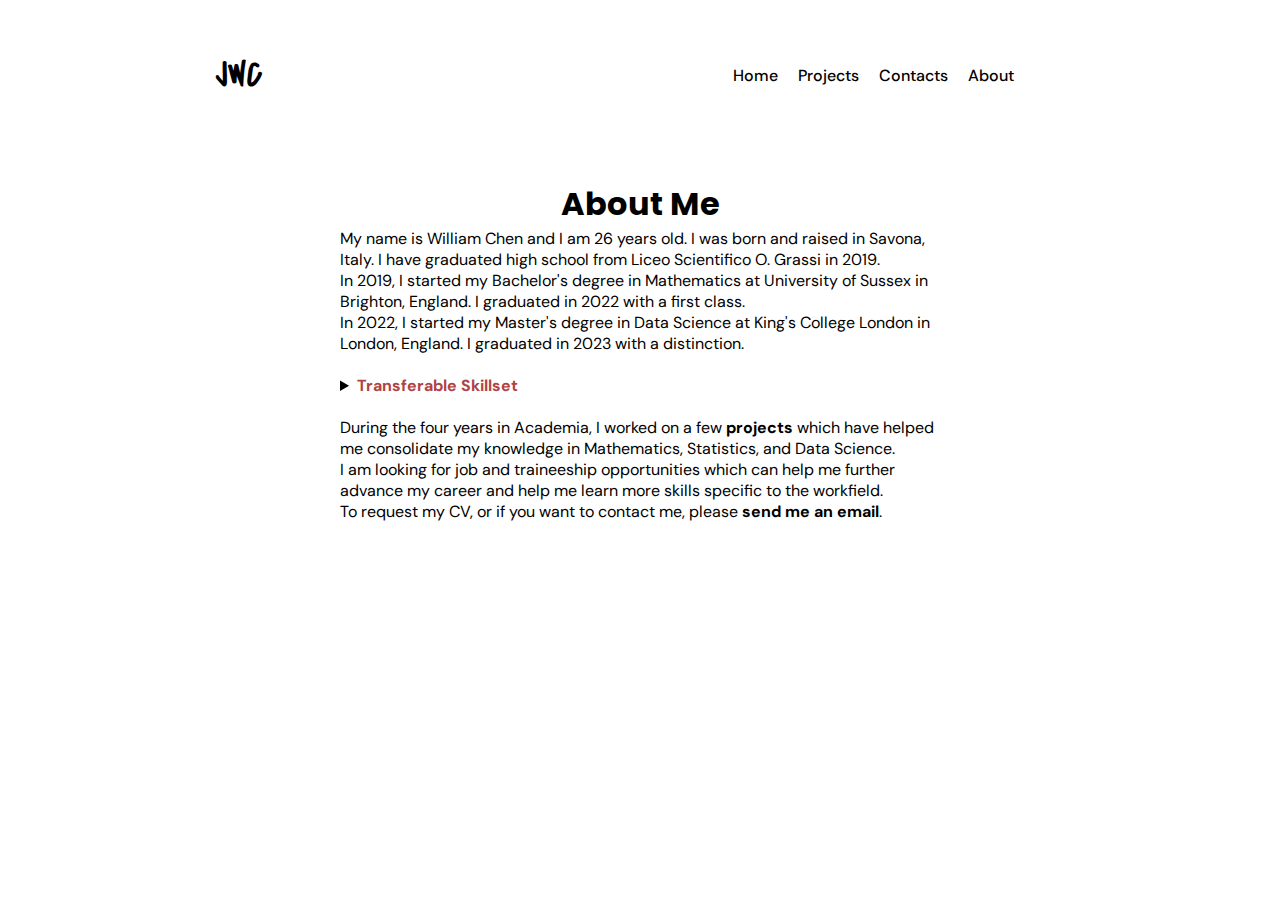
==== about/index.html @ cf8732d9 "Add files via upload" ====
<!DOCTYPE html>
<html>
    <head>
        <title>Jun William Chen</title>
        <meta charset="utf-8">
        <meta name="viewport" content="width=device-width">
        <link rel="apple-touch-icon" sizes="180x180" href="../assets/favicon_package_v0/apple-touch-icon.png">
        <link rel="icon" type="image/png" sizes="32x32" href="../assets/favicon_package_v0/favicon-32x32.png">
        <link rel="icon" type="image/png" sizes="16x16" href="../assets/favicon_package_v0/favicon-16x16.png">
        <link rel="manifest" href="../assets/favicon_package_v0/site.webmanifest">
        <link rel="mask-icon" href="../assets/favicon_package_v0/safari-pinned-tab.svg" color="#b24844">
        <meta name="msapplication-TileColor" content="#da532c">
        <meta name="theme-color" content="#ffffff">
        <link rel="stylesheet" href="style.css">
        <script src="https://code.jquery.com/jquery-3.7.1.min.js" integrity="sha256-/JqT3SQfawRcv/BIHPThkBvs0OEvtFFmqPF/lYI/Cxo=" crossorigin="anonymous"></script>
        <script src="https://cdnjs.cloudflare.com/ajax/libs/gsap/3.12.2/gsap.min.js"></script>
        <script src="../header.js"></script>
    </head>
    <body>
        <header>
            <div class="navbar">
                <span id="logo"><a href="../">JWC</a></span>
                <div class="right-topbar">
                    <ul id="navbar-links">
                        <li><a href="../">Home</a><div class="page-indicator"></div></li>
                        <li><a href="../projects/">Projects</a></li>
                        <li><a href="../contacts/">Contacts</a></li>
                        <li><a href="./" class="active-page">About</a></li>
                    </ul>
                    <span class="theme-btn"></span>
                </div>
            </div>
        </header>
        <div class="main-body">
            <div class="container">
                <div class="title">
                    <h1>About Me</h1>
                </div>
                <div class="QnA">
                    <p>My name is William Chen and I am <span id="age"><script>const date = new Date();document.querySelector('span#age').innerHTML = date.getFullYear() - 2000;</script></span> years old. I was born and raised in Savona, Italy. I have graduated high school from Liceo Scientifico O. Grassi in 2019.</p>
                    <p>In 2019, I started my Bachelor's degree in Mathematics at University of Sussex in Brighton, England. I graduated in 2022 with a first class.</p>
                    <p>In 2022, I started my Master's degree in Data Science at King's College London in London, England. I graduated in 2023 with a distinction.</p>
                    <br>
                    <details>
                        <summary><b>Transferable Skillset</b></summary>
                        <br>
                        <ol class="skillset">
                            <li>Data exploration and analysis</li>
                            <li>Data transformation, feature engineering, and cleaning</li>
                            <li>Statistical inference</li>
                            <li>Model estimation</li>
                            <li>Artificial intelligence and decision making</li>
                            <li>Pattern recognition (CNN) and reinforcement learning</li>
                            <li>Data mining</li>
                            <li>Big data technologies</li>
                            <li>Database management and warehousing (SQL & NoSQL)</li>
                            <li>Programming in Python, R, and JavaScript</li>
                            <li>Problem solving</li>
                            <li>Strong Mathematics background (Number theory, functional analysis, numerical analysis, group theory, linear algebra, etc.)</li>
                            <li>Project management and team work</li>
                        </ol>
                    </details>
                    <br>
                    <p>During the four years in Academia, I worked on a few <a href="../projects/">projects</a> which have helped me consolidate my knowledge in Mathematics, Statistics, and Data Science.</p>
                    <p>I am looking for job and traineeship opportunities which can help me further advance my career and help me learn more skills specific to the workfield.</p>
                    <p>To request my CV, or if you want to contact me, please <a href="../contacts/">send me an email</a>.</p>
                </div>
            </div>
        </div>
    </body>
</html>
---- about/style.css ----
@import url('https://fonts.googleapis.com/css2?family=Covered+By+Your+Grace&family=DM+Sans:opsz,wght@9..40,400;9..40,500;9..40,600;9..40,700;9..40,800;9..40,900;9..40,1000&family=Poppins:wght@400;500;600;700;800;900&display=swap');

.light-theme {
    --body-font-color: #393939;
    --body-bg-color: white;
    --selection-font-color: white;
    --selection-bg-color: #393939;
    --big-text-color: #393939;
    --link-font-color: maroon;
    --button-box-shadow: 3px 3px #393939;
    --button-box-shadow-hover: 6px 6px #393939;
    --page-indicator-color: #393939;
    --bullet-bg-color: black;
    --bullet-font-color: white;
}

.dark-theme {
    --body-font-color: white;
    --body-bg-color: #121212;
    --selection-font-color: white;
    --selection-bg-color: rgb(115, 157, 225);
    --big-text-color: #white;
    --link-font-color: rgb(206, 68, 68);
    --button-box-shadow: 3px 3px rgb(215, 120, 120);
    --button-box-shadow-hover: 6px 6px rgb(215, 120, 120);
    --page-indicator-color: white;
    --bullet-bg-color: white;
    --bullet-font-color: black;
}

*, html {
    margin: 0;
}

body {
    font-family: 'DM Sans';
    color: var(--body-font-color);
    background-color: var(--body-bg-color);
    transition: background-color .2s ease-out;
}

::selection {
    background-color: var(--selection-bg-color);
    color: var(--selection-font-color);
}

h1, h2, h3, h4 {
    font-family: 'Poppins';
    color: var(--big-text-color);
}

a {
    text-decoration: none;
    color: var(--link-font-color);
    font-weight: 700;
    transition: all .2s ease-in-out;
}

a:hover {
    color: #DABFBF;
}

b {
    color: #b04343;
}

button {
    border: 1px solid #393939;
    background-color: white;
    padding: 5px;
    border-radius: 8px;
    box-shadow: var(--button-box-shadow);
    cursor: pointer;
    transition: all .15s ease-out;
}

button:hover {
    box-shadow: var(--button-box-shadow-hover);
}

button > a {
    text-decoration: none;
    color: #393939;
    font-family: 'DM Sans';
    font-weight: 700;
    font-size: 12px;
}

header div.navbar {
    width: 100%;
    height: 150px;
    display: inline-flex;
    justify-content: space-around;
    flex-wrap: wrap;
    align-items: center;
}

span#logo > a {
    text-decoration: none;
    color: var(--big-text-color);
    font-weight: 900;
    font-size: 36px;
    font-family: 'Covered By Your Grace';
}

ul#navbar-links {
    position: relative;
    display: inline-flex;
    list-style: none;
    column-gap: 20px;
    margin-right: 50px;
}

ul#navbar-links > li > a {
    text-decoration: none;
    color: var(--big-text-color);
    font-size: 16px;
    font-weight: 500;
    transition: all .2s ease-in-out;
}

ul#navbar-links > li > a:hover {
    color: #DABFBF;
}

div {
    counter-reset: ol;
}

ol > li {
    list-style-position:outside;
    position: relative;
    margin-bottom: 3px;
    flex-wrap: wrap;
}

ol li::before {
    position: absolute;
    counter-increment: ol;
    content: counter(ol);
    display: inline-flex;
    background-color: var(--bullet-bg-color);
    border: 1px solid black;
    color: var(--bullet-font-color);
    border-radius: 100px;
    left: -23px;
    width: 17px;
    height: 17px;
    justify-content: center;
    align-items: center;
    font-weight: 600;
    font-size: 13px;
}

ol {
    list-style: none;
    padding: 0;
}

div.main-body {
    position: relative;
    width: 100%;
    display: flex;
    justify-content: center;
}

div.intro-pic {
    height: auto;
}

div.intro-btns {
    display: inline-flex;
    flex-direction: row;
    column-gap: 10px;
}

div.introduction {
    flex-wrap: wrap;
    max-width: 600px;
}

div.container {
    position: relative;
    margin-top: 30px;
    display: flex;
    flex-direction: column;
    width: 600px;
    justify-content: center;
    column-gap: 100px;
    align-items: center;
    flex-wrap: wrap-reverse;
    margin-bottom: 30px;
}

div.page-indicator {
    position: absolute;
    margin-left: 0px;
    width: 7px;
    height: 7px;
    background-color: var(--page-indicator-color);
    border-radius: 100%;
}

div.QnA > details > summary {
    cursor: pointer;
}

ol.skillset {
    -moz-column-count: 2;
    -moz-column-gap: 16px;
    -webkit-column-count: 2;
    -webkit-column-gap: 16px;
    column-count: 2;
    column-gap: 16px;
    margin-left: 30px;
}

div.right-topbar {
    display: inline-flex;
    flex-direction: row;
    align-items: center;
}

span.theme-btn {
    font-size: 25px;
    cursor: pointer;
    transition: color .2s ease-in-out;
}

span.theme-btn:hover {
    color: #b04343;
}

@media only screen and (max-width: 600px) {
    div.container {
        padding: 20px;
    }

    header > div.navbar {
        display: flex;
        flex-direction: column;
        justify-content: center;
        align-items: center;
        row-gap: 10px;
    }

    ol.skillset {
        padding: 20px;
        column-gap: 20px;
        -webkit-column-gap: 20px;
        -moz-column-gap: 20px;
    }
}
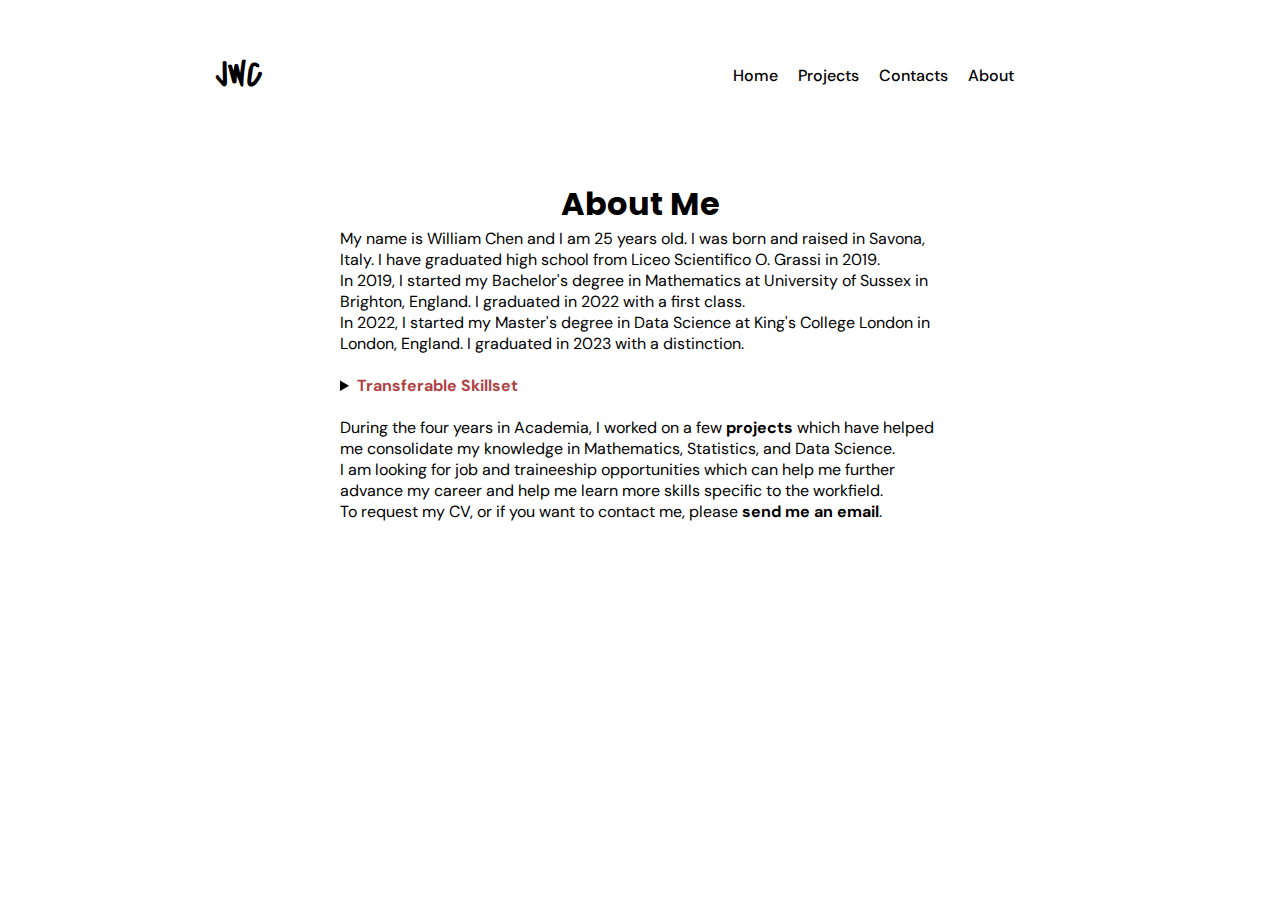
==== commit ea89b302: "Update index.html" ====
--- a/about/index.html
+++ b/about/index.html
@@ -37,7 +37,7 @@
                     <h1>About Me</h1>
                 </div>
                 <div class="QnA">
-                    <p>My name is William Chen and I am <span id="age"><script>const date = new Date();document.querySelector('span#age').innerHTML = date.getFullYear() - 2000;</script></span> years old. I was born and raised in Savona, Italy. I have graduated high school from Liceo Scientifico O. Grassi in 2019.</p>
+                    <p>My name is William Chen and I am <span id="age"><script>var date = new Date(); var bday = new Date(2000, 8, 17); document.write((date.getMonth()>bday.getMonth() || (date.getMonth() == bday.getMonth() && date.getDate() >= bday.getDate()))?date.getFullYear()-bday.getFullYear():date.getFullYear()-bday.getFullYear()-1);</script></span> years old. I was born and raised in Savona, Italy. I have graduated high school from Liceo Scientifico O. Grassi in 2019.</p>
                     <p>In 2019, I started my Bachelor's degree in Mathematics at University of Sussex in Brighton, England. I graduated in 2022 with a first class.</p>
                     <p>In 2022, I started my Master's degree in Data Science at King's College London in London, England. I graduated in 2023 with a distinction.</p>
                     <br>
@@ -55,6 +55,7 @@
                             <li>Big data technologies</li>
                             <li>Database management and warehousing (SQL & NoSQL)</li>
                             <li>Programming in Python, R, and JavaScript</li>
+                            <li>Front-end and back-end web design</li>
                             <li>Problem solving</li>
                             <li>Strong Mathematics background (Number theory, functional analysis, numerical analysis, group theory, linear algebra, etc.)</li>
                             <li>Project management and team work</li>
@@ -68,4 +69,4 @@
             </div>
         </div>
     </body>
-</html>+</html>
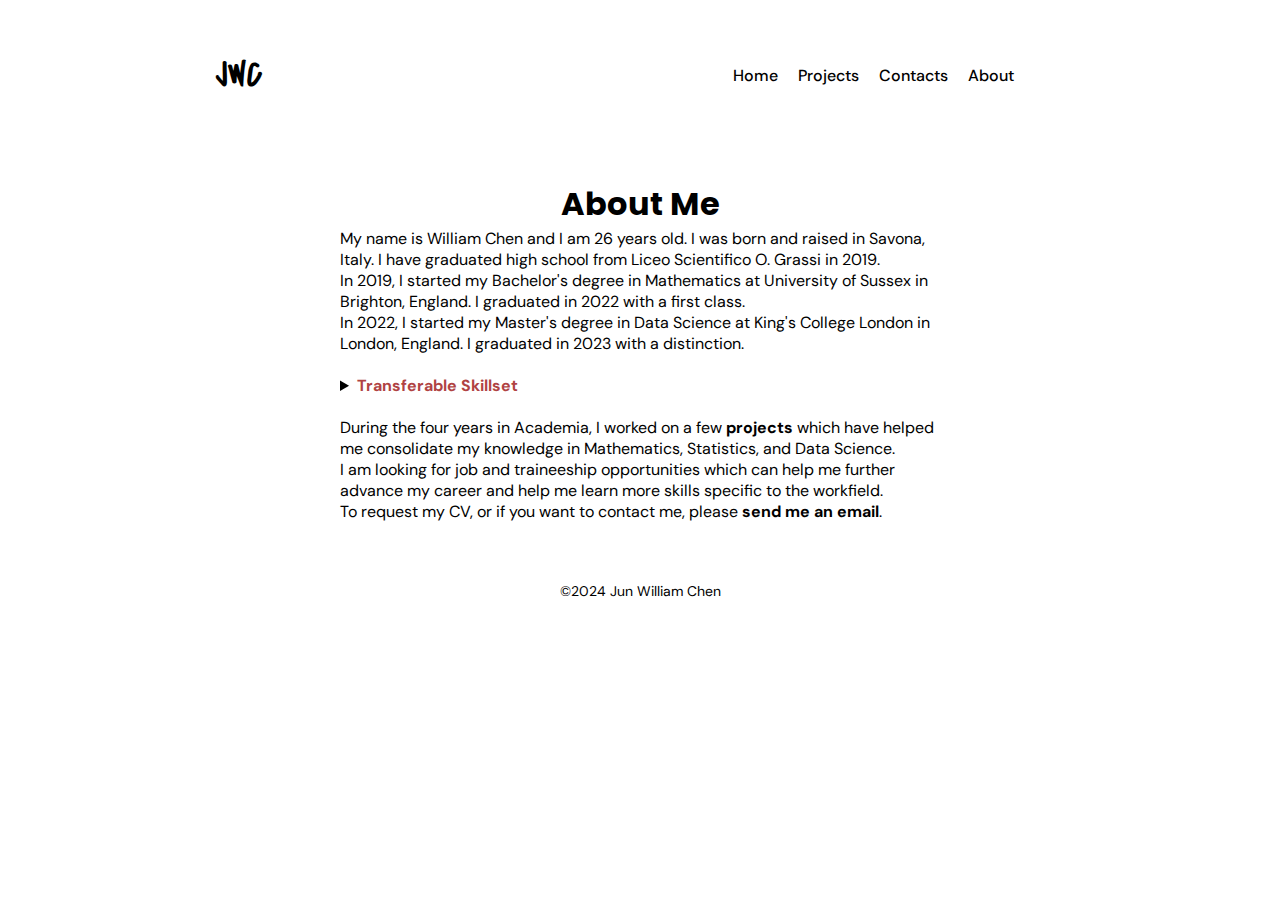
==== commit ca2ace46: "Add files via upload" ====
--- a/about/index.html
+++ b/about/index.html
@@ -17,6 +17,11 @@
         <script src="../header.js"></script>
     </head>
     <body>
+        <script>
+            if (localStorage.getItem("theme")){
+                $('body').addClass(localStorage.getItem("theme"));
+            }
+        </script>
         <header>
             <div class="navbar">
                 <span id="logo"><a href="../">JWC</a></span>
@@ -31,42 +36,49 @@
                 </div>
             </div>
         </header>
-        <div class="main-body">
-            <div class="container">
-                <div class="title">
-                    <h1>About Me</h1>
-                </div>
-                <div class="QnA">
-                    <p>My name is William Chen and I am <span id="age"><script>var date = new Date(); var bday = new Date(2000, 8, 17); document.write((date.getMonth()>bday.getMonth() || (date.getMonth() == bday.getMonth() && date.getDate() >= bday.getDate()))?date.getFullYear()-bday.getFullYear():date.getFullYear()-bday.getFullYear()-1);</script></span> years old. I was born and raised in Savona, Italy. I have graduated high school from Liceo Scientifico O. Grassi in 2019.</p>
-                    <p>In 2019, I started my Bachelor's degree in Mathematics at University of Sussex in Brighton, England. I graduated in 2022 with a first class.</p>
-                    <p>In 2022, I started my Master's degree in Data Science at King's College London in London, England. I graduated in 2023 with a distinction.</p>
-                    <br>
-                    <details>
-                        <summary><b>Transferable Skillset</b></summary>
+        <main>
+            <div class="main-body">
+                <div class="container">
+                    <div class="title">
+                        <h1>About Me</h1>
+                    </div>
+                    <div class="QnA">
+                        <p>My name is William Chen and I am <span id="age"><script>const date = new Date();document.querySelector('span#age').innerHTML = date.getFullYear() - 2000;</script></span> years old. I was born and raised in Savona, Italy. I have graduated high school from Liceo Scientifico O. Grassi in 2019.</p>
+                        <p>In 2019, I started my Bachelor's degree in Mathematics at University of Sussex in Brighton, England. I graduated in 2022 with a first class.</p>
+                        <p>In 2022, I started my Master's degree in Data Science at King's College London in London, England. I graduated in 2023 with a distinction.</p>
                         <br>
-                        <ol class="skillset">
-                            <li>Data exploration and analysis</li>
-                            <li>Data transformation, feature engineering, and cleaning</li>
-                            <li>Statistical inference</li>
-                            <li>Model estimation</li>
-                            <li>Artificial intelligence and decision making</li>
-                            <li>Pattern recognition (CNN) and reinforcement learning</li>
-                            <li>Data mining</li>
-                            <li>Big data technologies</li>
-                            <li>Database management and warehousing (SQL & NoSQL)</li>
-                            <li>Programming in Python, R, and JavaScript</li>
-                            <li>Front-end and back-end web design</li>
-                            <li>Problem solving</li>
-                            <li>Strong Mathematics background (Number theory, functional analysis, numerical analysis, group theory, linear algebra, etc.)</li>
-                            <li>Project management and team work</li>
-                        </ol>
-                    </details>
-                    <br>
-                    <p>During the four years in Academia, I worked on a few <a href="../projects/">projects</a> which have helped me consolidate my knowledge in Mathematics, Statistics, and Data Science.</p>
-                    <p>I am looking for job and traineeship opportunities which can help me further advance my career and help me learn more skills specific to the workfield.</p>
-                    <p>To request my CV, or if you want to contact me, please <a href="../contacts/">send me an email</a>.</p>
+                        <details>
+                            <summary><b>Transferable Skillset</b></summary>
+                            <br>
+                            <ol class="skillset">
+                                <li>Data exploration and analysis</li>
+                                <li>Data transformation, feature engineering, and cleaning</li>
+                                <li>Statistical inference</li>
+                                <li>Model estimation</li>
+                                <li>Artificial intelligence and decision making</li>
+                                <li>Pattern recognition (CNN) and reinforcement learning</li>
+                                <li>Data mining</li>
+                                <li>Big data technologies</li>
+                                <li>Database management and warehousing (SQL & NoSQL)</li>
+                                <li>Programming in Python, R, and JavaScript</li>
+                                <li>Front-end and back-end web design</li>
+                                <li>Problem solving</li>
+                                <li>Strong Mathematics background (Number theory, functional analysis, numerical analysis, group theory, linear algebra, etc.)</li>
+                                <li>Project management and team work</li>
+                            </ol>
+                        </details>
+                        <br>
+                        <p>During the four years in Academia, I worked on a few <a href="../projects/">projects</a> which have helped me consolidate my knowledge in Mathematics, Statistics, and Data Science.</p>
+                        <p>I am looking for job and traineeship opportunities which can help me further advance my career and help me learn more skills specific to the workfield.</p>
+                        <p>To request my CV, or if you want to contact me, please <a href="../contacts/">send me an email</a>.</p>
+                    </div>
                 </div>
             </div>
-        </div>
+        </main>
+        <footer>
+            <div class="footer">
+                &#169;2024 Jun William Chen 
+            </div>
+        </footer>
     </body>
-</html>
+</html>--- a/about/style.css
+++ b/about/style.css
@@ -12,6 +12,7 @@
     --page-indicator-color: #393939;
     --bullet-bg-color: black;
     --bullet-font-color: white;
+    --footer-font-color: #828282;
 }
 
 .dark-theme {
@@ -26,6 +27,7 @@
     --page-indicator-color: white;
     --bullet-bg-color: white;
     --bullet-font-color: black;
+    --footer-font-color: #c2c2c2;
 }
 
 *, html {
@@ -231,6 +233,13 @@
     color: #b04343;
 }
 
+.footer {
+    text-align: center;
+    font-size: 14px;
+    margin: 30px;
+    color: var(--footer-font-color);
+}
+
 @media only screen and (max-width: 600px) {
     div.container {
         padding: 20px;
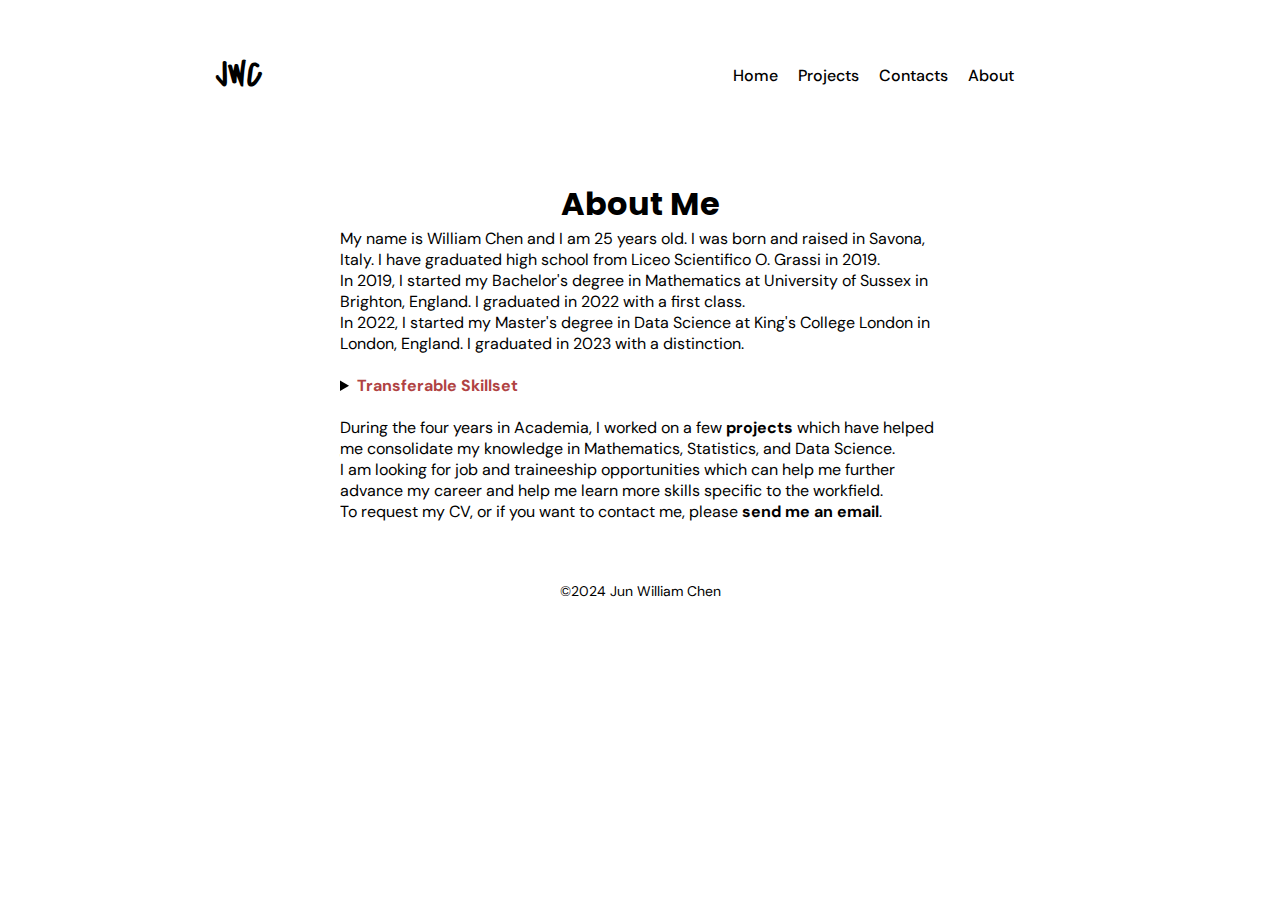
==== commit ee93b54a: "Add files via upload" ====
--- a/about/index.html
+++ b/about/index.html
@@ -43,7 +43,20 @@
                         <h1>About Me</h1>
                     </div>
                     <div class="QnA">
-                        <p>My name is William Chen and I am <span id="age"><script>const date = new Date();document.querySelector('span#age').innerHTML = date.getFullYear() - 2000;</script></span> years old. I was born and raised in Savona, Italy. I have graduated high school from Liceo Scientifico O. Grassi in 2019.</p>
+                        <p>My name is William Chen and I am <span id="age">
+                            <script>
+                                const date = new Date();
+                                const year = date.getFullYear();
+                                const month = date.getMonth() + 1;
+                                const day = date.getDate();
+                                const bday = new Date(2000, 8, 17);
+                                
+                                if (month < bday.getMonth()){
+                                    document.querySelector('span#age').innerHTML = date.getFullYear() - bday.getFullYear() - 1;
+                                } else if (month >= bday.getMonth() && day >= bday.getDate()) {
+                                    document.querySelector('span#age').innerHTML = date.getFullYear() - bday.getFullYear();
+                                }
+                            </script></span> years old. I was born and raised in Savona, Italy. I have graduated high school from Liceo Scientifico O. Grassi in 2019.</p>
                         <p>In 2019, I started my Bachelor's degree in Mathematics at University of Sussex in Brighton, England. I graduated in 2022 with a first class.</p>
                         <p>In 2022, I started my Master's degree in Data Science at King's College London in London, England. I graduated in 2023 with a distinction.</p>
                         <br>
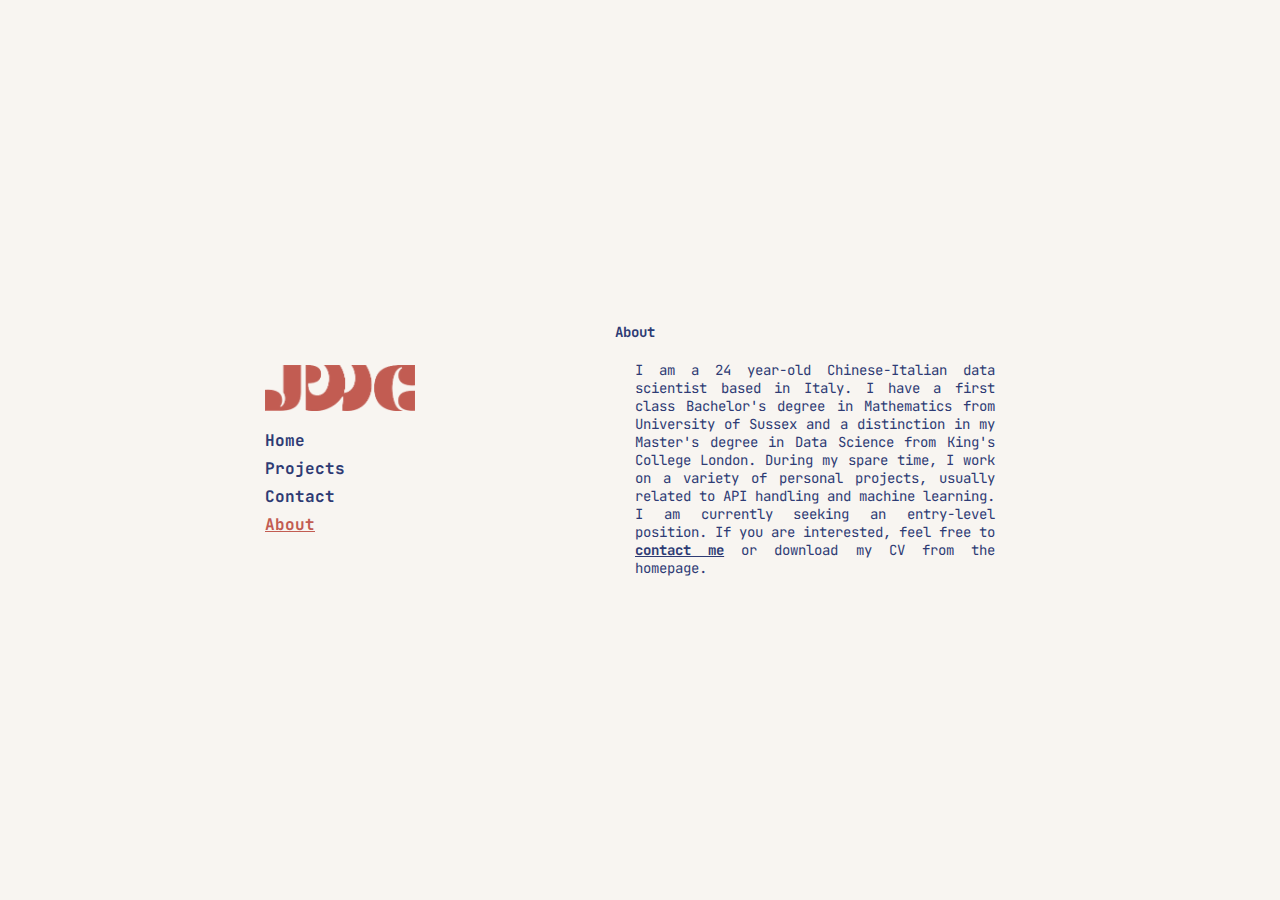
==== commit 21435e18: "Add files via upload" ====
--- a/about/index.html
+++ b/about/index.html
@@ -1,97 +1,36 @@
-<!DOCTYPE html>
-<html>
-    <head>
-        <title>Jun William Chen</title>
-        <meta charset="utf-8">
-        <meta name="viewport" content="width=device-width">
-        <link rel="apple-touch-icon" sizes="180x180" href="../assets/favicon_package_v0/apple-touch-icon.png">
-        <link rel="icon" type="image/png" sizes="32x32" href="../assets/favicon_package_v0/favicon-32x32.png">
-        <link rel="icon" type="image/png" sizes="16x16" href="../assets/favicon_package_v0/favicon-16x16.png">
-        <link rel="manifest" href="../assets/favicon_package_v0/site.webmanifest">
-        <link rel="mask-icon" href="../assets/favicon_package_v0/safari-pinned-tab.svg" color="#b24844">
-        <meta name="msapplication-TileColor" content="#da532c">
-        <meta name="theme-color" content="#ffffff">
-        <link rel="stylesheet" href="style.css">
-        <script src="https://code.jquery.com/jquery-3.7.1.min.js" integrity="sha256-/JqT3SQfawRcv/BIHPThkBvs0OEvtFFmqPF/lYI/Cxo=" crossorigin="anonymous"></script>
-        <script src="https://cdnjs.cloudflare.com/ajax/libs/gsap/3.12.2/gsap.min.js"></script>
-        <script src="../header.js"></script>
-    </head>
-    <body>
-        <script>
-            if (localStorage.getItem("theme")){
-                $('body').addClass(localStorage.getItem("theme"));
-            }
-        </script>
-        <header>
-            <div class="navbar">
-                <span id="logo"><a href="../">JWC</a></span>
-                <div class="right-topbar">
-                    <ul id="navbar-links">
-                        <li><a href="../">Home</a><div class="page-indicator"></div></li>
-                        <li><a href="../projects/">Projects</a></li>
-                        <li><a href="../contacts/">Contacts</a></li>
-                        <li><a href="./" class="active-page">About</a></li>
-                    </ul>
-                    <span class="theme-btn"></span>
-                </div>
-            </div>
-        </header>
-        <main>
-            <div class="main-body">
-                <div class="container">
-                    <div class="title">
-                        <h1>About Me</h1>
-                    </div>
-                    <div class="QnA">
-                        <p>My name is William Chen and I am <span id="age">
-                            <script>
-                                const date = new Date();
-                                const year = date.getFullYear();
-                                const month = date.getMonth() + 1;
-                                const day = date.getDate();
-                                const bday = new Date(2000, 8, 17);
-                                
-                                if (month < bday.getMonth()){
-                                    document.querySelector('span#age').innerHTML = date.getFullYear() - bday.getFullYear() - 1;
-                                } else if (month >= bday.getMonth() && day >= bday.getDate()) {
-                                    document.querySelector('span#age').innerHTML = date.getFullYear() - bday.getFullYear();
-                                }
-                            </script></span> years old. I was born and raised in Savona, Italy. I have graduated high school from Liceo Scientifico O. Grassi in 2019.</p>
-                        <p>In 2019, I started my Bachelor's degree in Mathematics at University of Sussex in Brighton, England. I graduated in 2022 with a first class.</p>
-                        <p>In 2022, I started my Master's degree in Data Science at King's College London in London, England. I graduated in 2023 with a distinction.</p>
-                        <br>
-                        <details>
-                            <summary><b>Transferable Skillset</b></summary>
-                            <br>
-                            <ol class="skillset">
-                                <li>Data exploration and analysis</li>
-                                <li>Data transformation, feature engineering, and cleaning</li>
-                                <li>Statistical inference</li>
-                                <li>Model estimation</li>
-                                <li>Artificial intelligence and decision making</li>
-                                <li>Pattern recognition (CNN) and reinforcement learning</li>
-                                <li>Data mining</li>
-                                <li>Big data technologies</li>
-                                <li>Database management and warehousing (SQL & NoSQL)</li>
-                                <li>Programming in Python, R, and JavaScript</li>
-                                <li>Front-end and back-end web design</li>
-                                <li>Problem solving</li>
-                                <li>Strong Mathematics background (Number theory, functional analysis, numerical analysis, group theory, linear algebra, etc.)</li>
-                                <li>Project management and team work</li>
-                            </ol>
-                        </details>
-                        <br>
-                        <p>During the four years in Academia, I worked on a few <a href="../projects/">projects</a> which have helped me consolidate my knowledge in Mathematics, Statistics, and Data Science.</p>
-                        <p>I am looking for job and traineeship opportunities which can help me further advance my career and help me learn more skills specific to the workfield.</p>
-                        <p>To request my CV, or if you want to contact me, please <a href="../contacts/">send me an email</a>.</p>
-                    </div>
-                </div>
-            </div>
-        </main>
-        <footer>
-            <div class="footer">
-                &#169;2024 Jun William Chen 
-            </div>
-        </footer>
-    </body>
+<!DOCTYPE html>
+<html>
+    <head>
+        <title>William Chen's Portfolio - About</title>
+        <meta charset="utf-8">
+        <meta name="viewport" content="width=device-width, initial-scale=1" />
+        <link rel="stylesheet" href="../style.css">
+        <link rel="stylesheet" href="https://fonts.googleapis.com/css2?family=Material+Symbols+Outlined:opsz,wght,FILL,GRAD@20..48,100..700,0..1,-50..200&icon_names=tag" />
+    </head>
+    <body>
+     
+        <div class="main-container">
+            <div class="header">
+                <div id="logo"><img src="../assets/JWC.png" alt="JWC" width="150"></div>
+                <div id="navbar">
+                    <ul id="navlinks">
+                        <li><a href="../">Home</a></li>
+                        <li><a href="../projects/">Projects</a></li>
+                        <li><a href="../contact/">Contact</a></li>
+                        <li><a href="./" class="active">About</a></li>
+                    </ul>
+                </div>
+            </div>
+            <div class="content-body">
+                <div class="page-title">
+                    <p><b>About</b></p>
+                </div>
+                <div class="scrollable-container">
+                    <p>
+                        I am a 24 year-old Chinese-Italian data scientist based in Italy. I have a first class Bachelor's degree in Mathematics from University of Sussex and a distinction in my Master's degree in Data Science from King's College London. During my spare time, I work on a variety of personal projects, usually related to API handling and machine learning. I am currently seeking an entry-level position. If you are interested, feel free to <a href="../contact/index.html">contact me</a> or download my CV from the homepage.
+                    </p>
+                </div>
+            </div>
+        </div>
+    </body>
 </html>--- a/style.css
+++ b/style.css
@@ -0,0 +1,303 @@
+@import url('https://fonts.googleapis.com/css2?family=Calistoga&family=JetBrains+Mono:ital,wght@0,100..800;1,100..800&family=PT+Serif:ital,wght@0,400;0,700;1,400;1,700&display=swap');
+
+:root {
+    --faded-gray: #e8eaff;
+    --faded-white: #f8f5f1;
+    --faded-black: #393939;
+    --black: #000000;
+    --faded-brown: #cdb9a2;
+    --faded-green: #84b293;
+    --faded-orange: #e6ae7b;
+    --pale-blue: #5aa5cb;
+    --dark-blue: #2e3b74;
+    --pale-red: #c25c52;
+    --faded-yellow: #fdf6a0;
+    --dark-faded-brown: #92795c;
+    --aqua: #6eb19f;
+    --faded-pink: #f4bfd2;
+
+    --body-font: "JetBrains Mono";
+    --header-font: "PT Serif";
+    --link-font: "Calistoga";
+}
+
+::selection {
+    background-color: var(--faded-yellow);
+}
+
+::-moz-selection {
+    background-color: var(--faded-yellow);
+    color: var(--pale-red);
+}
+
+h1, h2, h3 {
+    font-family: var(--header-font);
+    color: var(--pale-red);
+    margin-top: 10px;
+    margin-bottom: 10px;
+}
+
+a[href]{
+    text-decoration: underline;
+    color: var(--dark-blue);
+    font-weight: bold;
+    transition: color .2s ease-out;
+}
+
+a[href]:hover {
+    color: var(--pale-red);
+}
+
+blockquote {
+    margin-top: 10px;
+    margin-bottom: 10px;
+    padding: 10px;
+    border-left: 3px solid var(--faded-green);
+    color: var(--faded-black);
+    font-style: italic;
+    cursor: help;
+    background-color: rgba(154, 199, 148, 0.288);
+}
+
+table {
+    margin-top: 10px;
+    margin-bottom: 10px;
+    cursor: default;
+}
+
+table tr:first-child th {
+    text-align: center;
+}
+
+table td:not(:first-child):hover {
+    text-decoration: underline;
+}
+
+div.plot {
+    margin-top: 10px;
+    margin-bottom: 10px;
+    border-radius: 5px;
+}
+
+div.plot img {
+    max-width: 100%;
+    max-height: 100%;
+    cursor: zoom-in;
+}
+
+.bg-red {
+    background-color: var(--pale-red);
+}
+
+.fg-red {
+    color: var(--pale-red);
+}
+
+* {
+    margin: 0;
+    padding: 0;
+}
+
+html {
+    height: 100%;
+}
+
+body {
+    background-color: var(--faded-white);
+    font-family: var(--body-font);
+    font-size: 14px;
+    color: var(--dark-blue);
+    height: 100%;
+    overflow: hidden;
+}
+
+div.main-container {
+    position: relative;
+    max-width: 800px;
+    min-height: 500px;
+    top: 50%;
+    left: 50%;
+    transform: translate(-50%, -50%);
+    display: inline-flex;
+    flex-direction: row;
+    padding: 20px;
+    column-gap: 200px;
+    align-items: center;
+}
+
+div.logo {
+    cursor: pointer;
+    transition: opacity .2s ease-out;
+}
+
+div.logo:hover {
+    opacity: .8;
+}
+
+div.main-container div.header {
+    display: flex;
+    flex-direction: column;
+    row-gap: 15px;
+    max-width: 200px;
+    position: sticky;
+}
+
+div.main-container  div#navbar ul{
+    list-style: none;
+    padding: 0;
+    display: flex;
+    flex-direction: column;
+    row-gap: 7px;
+}
+
+div.main-container  div#navbar ul a {
+    text-decoration: none;
+    color: var(--dark-blue);
+    transition: color .2s ease-out;
+    font-family: var(--body-font);
+    font-size: 16px;
+}
+
+div.main-container  div#navbar ul a.active {
+    color: var(--pale-red);
+    text-decoration: underline;
+}
+
+div.main-container  div#navbar ul a:hover {
+    color: var(--pale-red);
+}
+
+div.main-container div.content-body {
+    max-width: 400px;
+}
+
+div.main-container div.content-body div.body-text {
+    text-align: justify;
+}
+
+div.content-body {
+    display: flex;
+    flex-direction: column;
+    row-gap: 20px;
+}
+
+div.content-body div.page-title > p {
+    color: var(--dark-blue);
+}
+
+div.content-body div.page-title > p.subtitle {
+    font-size: 12px;
+    opacity: .7;
+}
+
+div.buttons {
+    display: inline-flex;
+    flex-direction: row;
+    column-gap: 15px;
+}
+
+div.buttons.center {
+    display: inline-flex;
+    flex-direction: row;
+    justify-content: center;
+}
+
+div.scrollable-container {
+    display: flex;
+    flex-direction: column;
+    padding: 0 20px;
+    overflow-y: auto;
+    text-align: justify;
+    max-height: 500px;
+}
+
+div.scrollable-container ul {
+    margin: 10px 0;
+}
+
+div.project-list {
+    row-gap: 50px;
+}
+
+div.project {
+    display: flex;
+    flex-direction: column;
+    row-gap: 10px;
+}
+
+div.project div.project-description {
+    text-align: justify;
+}
+
+.material-symbols-outlined:not(.close) {
+  font-variation-settings:
+  'FILL' 0,
+  'wght' 400,
+  'GRAD' 0,
+  'opsz' 24;
+
+  position: relative;
+  top: 50%;
+  left: 50%;
+  transform: translate(-50%, -50%)  scale(.5);
+}
+
+.close.material-symbols-outlined {
+  font-variation-settings:
+  'FILL' 0,
+  'wght' 400,
+  'GRAD' 0,
+  'opsz' 24;
+
+  z-index: 99;
+  transition: color .2s ease-out;
+  color: var(--faded-gray);
+}
+
+.close.material-symbols-outlined:hover {
+    color: var(--pale-red);
+}
+
+span.icon {
+    width: 12px;
+    height: 10px;
+    overflow: hidden;
+}
+
+div.pill {
+    display: inline-flex;
+    flex-direction: row;
+    align-items: center;
+    background-color: var(--dark-blue);
+    color: var(--faded-white);
+    padding: 3px 10px;
+    border-radius: 30px;
+    font-size: 12px;
+    font-weight: bold;
+    cursor: default;
+}
+
+.matrix {
+    cursor: default;
+    text-align: center;
+    padding-top: 10px;
+    padding-bottom: 10px;
+}
+
+.matrix > span:not(#matrix-assignment):hover {
+    text-decoration: underline;
+    cursor: default;
+}
+
+.matrix > span#matrix-assignment {
+    position: absolute;
+    transform: translateY(-50%); 
+    top: 50%;
+}
+
+div.formula {
+    margin: 10px 0;
+    display: inline-flex;
+    align-items: center;
+    justify-content: center;
+}